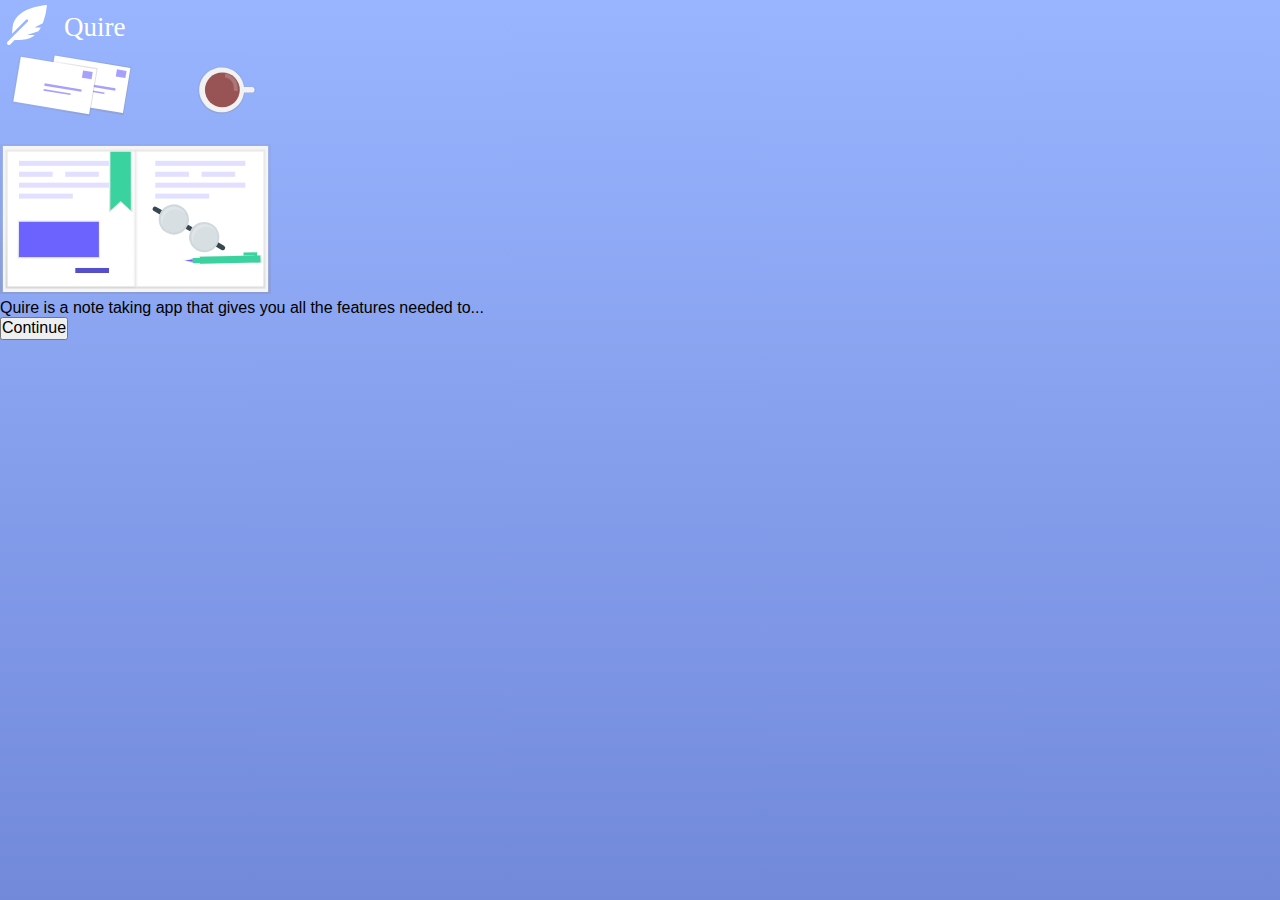
==== welcome.html @ 25b55f12 "added foundations for welcome page" ====
<!DOCTYPE html>
<html lang="en" dir="ltr">

<head>
  <title>Simple and elegant notetaking app | Quire</title>
  <!-- Meta tags -->
  <meta charset="utf-8">
  <meta name="viewport" content="width=device-width, initial-scale=1">
  <meta name="theme-color" content="#323439">
  <meta name="title" content="Simple and elegant notetaking app | Quire">
  <meta name="description" content="Let your creativity flow without distractions. Quire is a simple yet elegant way to take notes with purpose. Start writing today!">
  <meta property="og:title" content="Simple and elegant notetaking app | Quire">

  <!-- CSS Fonts -->
  <link rel="stylesheet" href="https://use.fontawesome.com/releases/v5.5.0/css/all.css" integrity="sha384-B4dIYHKNBt8Bc12p+WXckhzcICo0wtJAoU8YZTY5qE0Id1GSseTk6S+L3BlXeVIU"
    crossorigin="anonymous">
  <link rel="shortcut icon" href="/assets/favicon@2x.png" type="image/x-icon">
  <link href="https://fonts.googleapis.com/css?family=Sofia|Ubuntu|Lobster" rel="stylesheet">

  <!-- CSS Own -->
  <link rel="stylesheet" href="/css/normalize.css">
  <link rel="stylesheet" href="/css/welcome.css">

</head>

<body>

  <section>
    <header>
      <img src="/assets/quire-logo.svg" alt="logotype">
    </header>
    <div id="slide1" class="slides">
      <img src="/assets/notes-illustration.svg" alt="notes illustration">
      <p>
        Quire is a note taking app that gives you all the features needed to...
      </p>
    </div>
    <div id="slide2" class="slides">
      <img src="/assets/notes-illustration.svg" alt="notes illustration">
      <p>
        Quire is a note taking app that gives you all the features needed to...
      </p>
    </div>
    <div id="slide3" class="slides">
      <img src="/assets/notes-illustration.svg" alt="notes illustration">
      <p>
        Quire is a note taking app that gives you all the features needed to...
      </p>
    </div>

    <footer>
      <button>Continue</button>
      <div class="bubbles">
        <div class="bubble"></div>
        <div class="bubble"></div>
        <div class="bubble"></div>
      </div>
    </footer>
  </section>

</body>

</html>
---- css/welcome.css ----
:root {
    --menu-color: #252629;
    --aside-color: #323439;
    --search-field: #282A2E;
    --highlight-color: #404349;
    --toolbar-color: #f9f9f9;
    --accent-color: #7289da;
    --offwhite: #ecf0f1;
    --muted: #747475;
}

* {
    box-sizing: border-box;
    padding: 0rem;
    margin: 0rem;
    font-family: sans-serif;
}

*:focus {
    outline: none;
}

#slide3,
#slide2 {
    display: none;
}

section {
    background: linear-gradient(#99B5FF, var(--accent-color));
    height: 100vh;
    display: flex;
    flex-direction: column;
}

section header img {
    width: 130px;
}

#slide1>img {
    height: 240px;
}
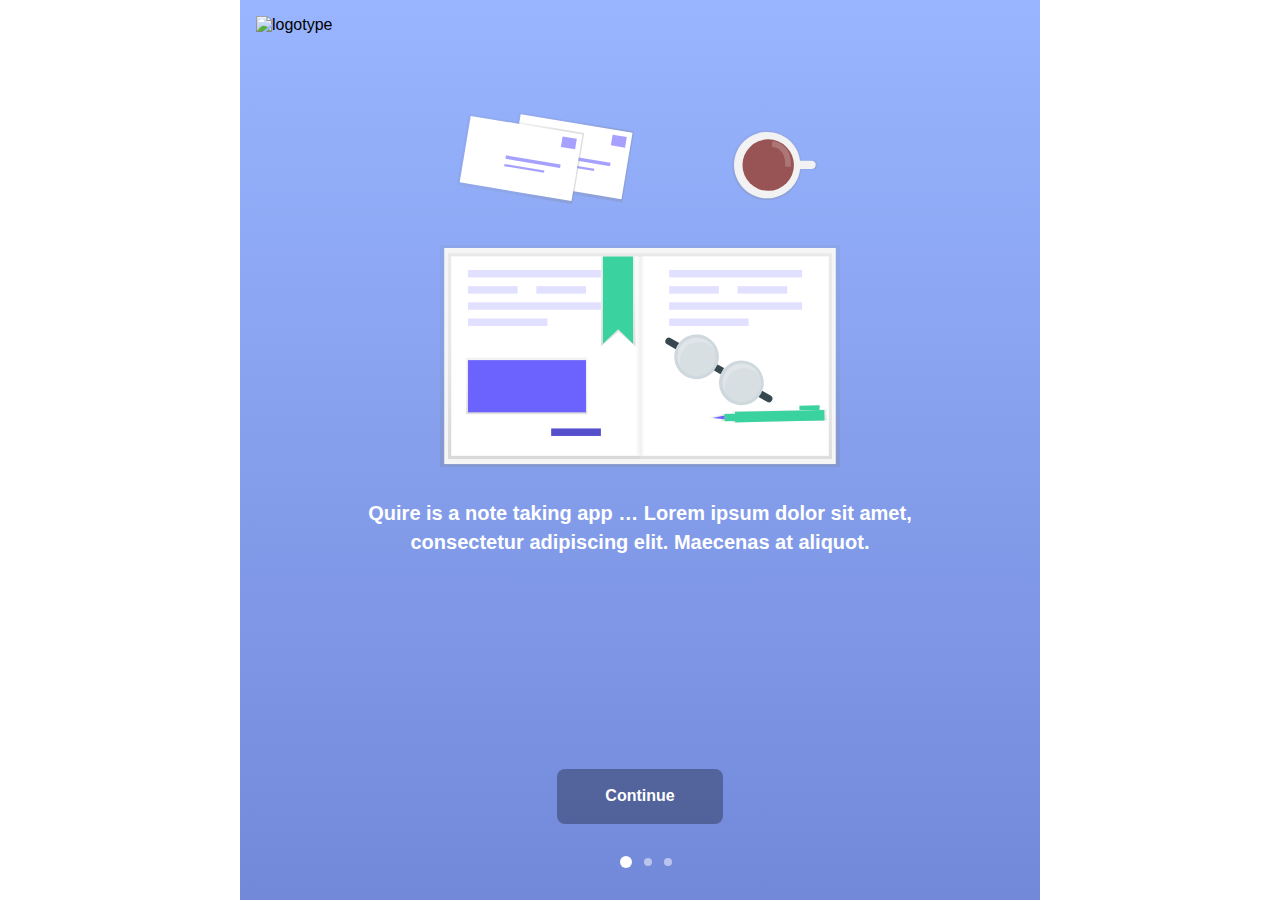
==== commit 4ee472f4: "Added separate html welcome.html for easier development" ====
--- a/welcome.html
+++ b/welcome.html
@@ -16,6 +16,7 @@
     crossorigin="anonymous">
   <link rel="shortcut icon" href="/assets/favicon@2x.png" type="image/x-icon">
   <link href="https://fonts.googleapis.com/css?family=Sofia|Ubuntu|Lobster" rel="stylesheet">
+  <link rel="stylesheet" href="https://use.typekit.net/baq5pvv.css">
 
   <!-- CSS Own -->
   <link rel="stylesheet" href="/css/normalize.css">
@@ -25,39 +26,88 @@
 
 <body>
 
-  <section>
-    <header>
-      <img src="/assets/quire-logo.svg" alt="logotype">
-    </header>
-    <div id="slide1" class="slides">
-      <img src="/assets/notes-illustration.svg" alt="notes illustration">
-      <p>
-        Quire is a note taking app that gives you all the features needed to...
-      </p>
+  <section class="welcome">
+    <div class=welcome__background-state-2>
+      <header class="welcome__header">
+        <img class="logo welcome__header__logo--white welcome__header__logo--show" src="assets/logo-white@2x.png" alt="logotype">
+        <img class="logo welcome__header__logo--blue" src="assets/logo-blue@2x.png" alt="logotype">
+      </header>
+
+      <div class="slides">
+        <div id="slide1" class="slide slide--view">
+          <div class="slide__wrapper mx-auto">
+            <img class="slide__img" src="/assets/notes-illustration.svg" alt="notes illustration">
+            <p class="slide__text--light slide__text--large">
+              Quire is a note taking app … Lorem ipsum dolor sit amet, consectetur adipiscing elit. Maecenas at
+              aliquot.
+            </p>
+          </div>
+        </div>
+
+        <div id="slide2" class="slide">
+          <div class="slide__wrapper mx-auto">
+            <ul class="slide__list">
+
+              <li class="slide__list__item">
+                <div class="slide__list__item__img">
+                  <i class="fas fa-book"></i>
+                </div>
+                <div>
+                  <h3 class="slide__list__item__header">The sky is the limit</h3>
+                  <p class="slide__text--dark">Save all your notes lorem ipsum lorem ipsum</p>
+                </div>
+              </li>
+
+              <li class="slide__list__item">
+                <div class="slide__list__item__img">
+                  <i class="fas fa-print"></i>
+                </div>
+                <div>
+                  <h3 class="slide__list__item__header">The sky is the limit</h3>
+                  <p class="slide__text--dark">Save all your notes lorem ipsum lorem ipsum</p>
+                </div>
+              </li>
+
+              <li class="slide__list__item">
+                <div class="slide__list__item__img">
+                  <i class="fas fa-palette"></i>
+                </div>
+                <div>
+                  <h3 class="slide__list__item__header">The sky is the limit</h3>
+                  <p class=" slide__text--dark">Save all your notes lorem ipsum lorem ipsum</p>
+                </div>
+              </li>
+
+            </ul>
+          </div>
+        </div>
+
+        <div id="slide3" class="slide">
+          <div class="slide__wrapper mx-auto">
+            <img class="slide__img" src="/assets/notes-illustration.svg" alt="notes illustration">
+            <p class="slide__text--light slide__text--large">
+              Quire is a note taking app … Lorem ipsum dolor sit amet, consectetur adipiscing elit. Maecenas at
+              aliquot.
+            </p>
+          </div>
+        </div>
+      </div>
+      <footer class="welcome__footer">
+        <button class="welcome__footer__btn">Continue</button>
+
+        <div class="welcome__footer__bubbles">
+          <div class="bubble active"></div>
+          <div class="bubble"></div>
+          <div class="bubble"></div>
+        </div>
+
+      </footer>
+      <img src="assets/welcome-2-background-layer.svg" class="welcome__background-layer-1">
+      <img src="assets/welcome-2-forground-layer.svg" class="welcome__background-layer-2">
     </div>
-    <div id="slide2" class="slides">
-      <img src="/assets/notes-illustration.svg" alt="notes illustration">
-      <p>
-        Quire is a note taking app that gives you all the features needed to...
-      </p>
-    </div>
-    <div id="slide3" class="slides">
-      <img src="/assets/notes-illustration.svg" alt="notes illustration">
-      <p>
-        Quire is a note taking app that gives you all the features needed to...
-      </p>
-    </div>
-
-    <footer>
-      <button>Continue</button>
-      <div class="bubbles">
-        <div class="bubble"></div>
-        <div class="bubble"></div>
-        <div class="bubble"></div>
-      </div>
-    </footer>
   </section>
 
+  <script src="js/welcome.js"></script>
 </body>
 
 </html>--- a/css/welcome.css
+++ b/css/welcome.css
@@ -13,29 +13,316 @@
     box-sizing: border-box;
     padding: 0rem;
     margin: 0rem;
-    font-family: sans-serif;
+    font-family: "Proxima-Soft", sans-serif;
 }
 
 *:focus {
     outline: none;
 }
 
-#slide3,
-#slide2 {
-    display: none;
-}
-
-section {
+/*
+    =====================================
+    ========== BG and Parent styles =====
+    =====================================
+*/
+
+.welcome {
+    height: 100vh;
+    max-width: 800px;
+    margin: 0 auto;
+
     background: linear-gradient(#99B5FF, var(--accent-color));
-    height: 100vh;
-    display: flex;
-    flex-direction: column;
-}
-
-section header img {
-    width: 130px;
-}
-
-#slide1>img {
-    height: 240px;
-}+
+    display: flex;
+    flex-direction: column;
+
+    opacity: 1;
+    transition: transform 400ms, opacity 400ms;
+    overflow: hidden;
+}
+
+.welcome--close {
+    opacity: 0;
+    transform: scale(0);
+}
+
+.welcome__background-state-2 {
+    width: 100%;
+    height: 100%;
+    background: none;
+    transition: background 300ms;
+    position: relative;
+}
+
+.welcome__background-state-2-changed {
+    background: #fff;
+}
+
+/*
+    =====================================
+    ========== Header styles ============
+    =====================================
+*/
+
+.welcome__header {
+    position: relative;
+
+    height: 5rem;
+    padding: 1rem;
+    margin-bottom: 1rem;
+
+    display: flex;
+    flex-direction: column;
+    justify-content: center;
+    align-items: flex-start;
+}
+
+.welcome__header__logo--white,
+.welcome__header__logo--blue {
+    height: calc(100% - 2rem);
+    opacity: 0;
+    position: absolute;
+    transition: opacity 300ms;
+}
+
+.welcome__header__logo--show {
+    opacity: 1;
+}
+
+/*
+    =====================================
+    ========== Slide styles =============
+    =====================================
+*/
+
+.slides {
+    position: relative;
+}
+
+.slide {
+    padding: 1rem;
+
+    position: absolute;
+
+    display: flex;
+    justify-content: center;
+    flex-direction: column;
+
+    opacity: 0;
+    transform: translateX(100%) scale(1);
+    transition: transform 300ms, opacity 300ms;
+
+}
+
+.slide--fade-out {
+    opacity: 0;
+    transform: scale(0.5);
+}
+
+.slide--view {
+    width: 100%;
+    opacity: 1;
+    transform: translateX(0);
+}
+
+.slide__wrapper {
+    width: 80%;
+
+    display: flex;
+    flex-direction: column;
+    align-items: center;
+}
+
+.slide__img {
+    max-width: 400px;
+    margin-bottom: 2rem;
+}
+
+.slide__text--large {
+    line-height: 1.45;
+    font-size: 1.25rem;
+    font-weight: 600;
+    text-align: center;
+}
+
+.slide__text--light {
+    color: #fff;
+}
+
+.slide__text--dark {
+    color: #929292;
+}
+
+/*
+    =====================================
+    ========== Slide list styles ========
+    =====================================
+*/
+
+.slide__list {
+    padding: 0;
+    list-style: none;
+    display: flex;
+    justify-content: center;
+    flex-direction: column;
+}
+
+.slide__list__item {
+    margin-bottom: 2rem;
+    display: flex;
+    flex-direction: row;
+    justify-content: space-between;
+    align-items: center;
+}
+
+.slide__list__item__img {
+    padding: 1.25rem;
+    margin-right: 1rem;
+    font-size: 1.5rem;
+    border-radius: 50%;
+    background: #6B93FF;
+    color: #fff;
+
+    display: flex;
+    justify-content: center;
+    align-items: center;
+}
+
+.slide__list__item__header {
+    color: #6B93FF;
+    margin-bottom: 0.25rem;
+}
+
+/*
+    =====================================
+    ========== Footer styles ============
+    =====================================
+*/
+
+.welcome__footer {
+    width: 100%;
+
+    position: absolute;
+    bottom: 0;
+    left: 0;
+    z-index: 10;
+
+    display: flex;
+    justify-content: center;
+    align-items: center;
+    flex-direction: column;
+}
+
+.welcome__footer__btn {
+    display: flex;
+    justify-content: center;
+    align-items: center;
+
+    width: 166px;
+    height: 55px;
+    margin-bottom: 1rem;
+
+    background: rgba(0, 0, 0, 0.3);
+    border: none;
+    border-radius: 8px;
+    outline: none;
+
+    color: #fff;
+    font-weight: 600;
+
+    transition: background 300ms;
+}
+
+.welcome__footer__btn:hover {
+    background: rgba(0, 0, 0, 0.5);
+}
+
+.welcome__footer__bubbles {
+    padding: 1rem;
+    margin-bottom: 1rem;
+
+    display: flex;
+    justify-content: center;
+    align-items: center;
+}
+
+/*
+    =====================================
+    ========== Bubble styles ============
+    =====================================
+*/
+
+.bubble {
+    width: 8px;
+    height: 8px;
+    margin-left: 0.75rem;
+
+    background: rgba(255, 255, 255, 0.5);
+    border-radius: 50%;
+    transition: background 300ms, width 300ms, height 300ms;
+}
+
+.bubble.active {
+    width: 12px;
+    height: 12px;
+
+    background: rgba(255, 255, 255, 1);
+}
+
+/*
+    =====================================
+    ========== Background layers ========
+    =====================================
+*/
+
+.welcome__background-layer-1,
+.welcome__background-layer-2 {
+    opacity: 0;
+
+    position: absolute;
+    left: 0;
+    bottom: 0;
+
+    transition: opacity 300ms;
+    overflow: hidden;
+}
+
+.welcome__background-layer--fade-in {
+    opacity: 1;
+}
+
+.welcome__background-layer-1 {
+    width: 538px;
+    transform: translateX(0%) scale(1.2) translateY(20%);
+}
+
+.welcome__background-layer-2 {
+    width: 452px;
+    transform: translateX(0%) scaleX(1.2) translateY(35%);
+}
+
+
+/*
+    =====================================
+    ========== Extra Classes ============
+    =====================================
+*/
+
+.mx-auto {
+    margin-left: auto;
+    margin-right: auto;
+}
+
+
+
+/*
+    =====================================
+    ========== @Media styles ============
+    =====================================
+*/
+
+@media screen and (min-width: 552px) {}
+
+@media screen and (min-width: 768px) {}
+
+@media screen and (min-width: 1050px) {}